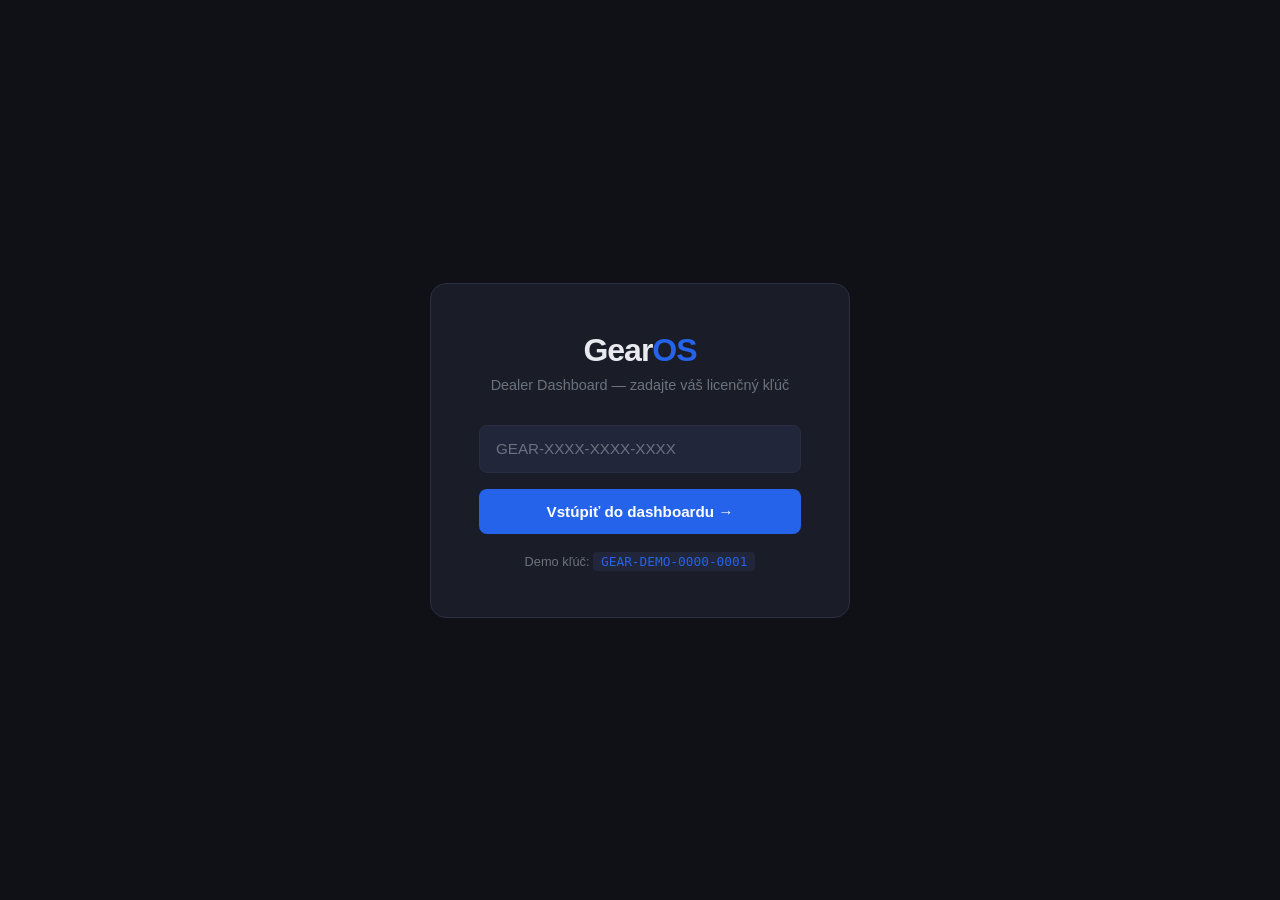
==== dashboard/index.html @ 1849b602 "Add dealer dashboard prototype Single-file HTML/CSS/JS dashboard with login (license key), skill run" ====
<!DOCTYPE html>
<html lang="en">
<head>
<meta charset="UTF-8">
<meta name="viewport" content="width=device-width, initial-scale=1.0">
<title>GearOS — Dealer Dashboard</title>
<style>
*,*::before,*::after{box-sizing:border-box;margin:0;padding:0}
:root{
  --bg:#0f1117;--surface:#1a1d27;--surface2:#22263a;--border:#2a2e42;
  --text:#e8eaf0;--muted:#6b7280;--accent:#2563eb;--accent-light:#1e3a8a;
  --green:#22c55e;--yellow:#f59e0b;--red:#ef4444;--purple:#8b5cf6;
  --font:-apple-system,BlinkMacSystemFont,'Segoe UI',sans-serif;
}
body{font-family:var(--font);background:var(--bg);color:var(--text);height:100vh;overflow:hidden}

/* ── LOGIN ── */
#login{display:flex;align-items:center;justify-content:center;height:100vh;flex-direction:column;gap:32px}
.login-box{background:var(--surface);border:1px solid var(--border);border-radius:16px;padding:48px;width:420px;text-align:center}
.login-logo{font-size:2rem;font-weight:800;letter-spacing:-1px;margin-bottom:8px}
.login-logo span{color:var(--accent)}
.login-sub{color:var(--muted);font-size:.9rem;margin-bottom:32px}
.login-box input{width:100%;background:var(--surface2);border:1px solid var(--border);border-radius:8px;padding:14px 16px;color:var(--text);font-size:.95rem;font-family:monospace;letter-spacing:1px;outline:none;transition:border .15s}
.login-box input:focus{border-color:var(--accent)}
.login-box input::placeholder{color:var(--muted);letter-spacing:0;font-family:var(--font)}
.login-btn{width:100%;margin-top:16px;background:var(--accent);color:white;border:none;border-radius:8px;padding:14px;font-size:.95rem;font-weight:600;cursor:pointer;transition:background .15s}
.login-btn:hover{background:#1d4ed8}
.login-hint{margin-top:20px;font-size:.8rem;color:var(--muted)}
.login-hint code{background:var(--surface2);padding:2px 8px;border-radius:4px;font-size:.8rem;color:var(--accent)}
.login-error{color:var(--red);font-size:.85rem;margin-top:12px;display:none}

/* ── APP SHELL ── */
#app{display:none;height:100vh;flex-direction:row}
aside{width:220px;background:var(--surface);border-right:1px solid var(--border);display:flex;flex-direction:column;padding:20px 0;flex-shrink:0}
.logo{padding:0 20px 20px;font-size:1.2rem;font-weight:800;letter-spacing:-0.5px;border-bottom:1px solid var(--border)}
.logo span{color:var(--accent)}
.tier-badge{font-size:.65rem;font-weight:600;background:var(--accent-light);color:#93c5fd;padding:2px 8px;border-radius:20px;margin-left:8px;text-transform:uppercase}
nav{padding:16px 0;flex:1}
.nav-item{display:flex;align-items:center;gap:12px;padding:10px 20px;cursor:pointer;font-size:.875rem;color:var(--muted);transition:all .15s;border-left:3px solid transparent}
.nav-item:hover{color:var(--text);background:var(--surface2)}
.nav-item.active{color:var(--text);background:var(--surface2);border-left-color:var(--accent)}
.nav-icon{font-size:1rem;width:20px;text-align:center}
.sidebar-bottom{padding:16px 20px;border-top:1px solid var(--border)}
.dealer-info{font-size:.8rem}
.dealer-name{font-weight:600;color:var(--text)}
.dealer-email{color:var(--muted);margin-top:2px}

main{flex:1;overflow-y:auto;background:var(--bg)}
.page{display:none;padding:32px;max-width:1100px}
.page.active{display:block}
.page-header{margin-bottom:28px}
.page-header h1{font-size:1.5rem;font-weight:700;letter-spacing:-.5px}
.page-header p{color:var(--muted);margin-top:6px;font-size:.9rem}

/* ── STATS ── */
.stats-grid{display:grid;grid-template-columns:repeat(4,1fr);gap:16px;margin-bottom:28px}
.stat-card{background:var(--surface);border:1px solid var(--border);border-radius:10px;padding:20px}
.stat-label{font-size:.75rem;color:var(--muted);text-transform:uppercase;letter-spacing:.5px;margin-bottom:8px}
.stat-value{font-size:1.8rem;font-weight:700;line-height:1}
.stat-sub{font-size:.75rem;color:var(--muted);margin-top:6px}
.up{color:var(--green)}
.warn{color:var(--yellow)}

/* ── QUICK ACTIONS ── */
.section-title{font-size:.85rem;font-weight:600;color:var(--muted);text-transform:uppercase;letter-spacing:.5px;margin-bottom:16px}
.actions-row{display:flex;gap:12px;flex-wrap:wrap;margin-bottom:28px}
.action-btn{display:flex;align-items:center;gap:8px;background:var(--surface);border:1px solid var(--border);border-radius:8px;padding:12px 18px;font-size:.875rem;color:var(--text);cursor:pointer;transition:all .15s}
.action-btn:hover{border-color:var(--accent);background:var(--surface2)}
.action-btn .ico{font-size:1rem}

/* ── ACTIVITY ── */
.activity-list{background:var(--surface);border:1px solid var(--border);border-radius:10px;overflow:hidden}
.activity-row{display:flex;align-items:center;gap:16px;padding:14px 20px;border-bottom:1px solid var(--border);font-size:.875rem}
.activity-row:last-child{border-bottom:none}
.activity-dot{width:8px;height:8px;border-radius:50%;flex-shrink:0}
.dot-green{background:var(--green)}
.dot-yellow{background:var(--yellow)}
.dot-blue{background:var(--accent)}
.activity-text{flex:1}
.activity-time{color:var(--muted);font-size:.8rem}

/* ── SKILLS PAGE ── */
.skills-grid{display:grid;grid-template-columns:repeat(auto-fill,minmax(300px,1fr));gap:16px}
.skill-card{background:var(--surface);border:1px solid var(--border);border-radius:10px;padding:24px;display:flex;flex-direction:column;gap:12px;transition:border .15s}
.skill-card:hover{border-color:var(--accent)}
.skill-header{display:flex;align-items:flex-start;justify-content:space-between}
.skill-icon{font-size:1.4rem}
.skill-tier{font-size:.65rem;font-weight:600;padding:2px 8px;border-radius:20px;text-transform:uppercase}
.tier-starter{background:#14532d;color:#86efac}
.tier-pro{background:var(--accent-light);color:#93c5fd}
.skill-name{font-size:.95rem;font-weight:600;margin-top:4px}
.skill-desc{font-size:.825rem;color:var(--muted);line-height:1.5}
.skill-run-btn{margin-top:4px;background:var(--accent);color:white;border:none;border-radius:6px;padding:9px 16px;font-size:.825rem;font-weight:600;cursor:pointer;transition:background .15s;align-self:flex-start}
.skill-run-btn:hover{background:#1d4ed8}
.skill-run-btn.locked{background:var(--surface2);color:var(--muted);cursor:default}

/* ── SKILL RUNNER ── */
#runner-overlay{display:none;position:fixed;inset:0;background:rgba(0,0,0,.7);z-index:100;align-items:center;justify-content:center}
#runner-overlay.open{display:flex}
.runner-box{background:var(--surface);border:1px solid var(--border);border-radius:12px;width:740px;max-height:85vh;display:flex;flex-direction:column}
.runner-header{display:flex;align-items:center;justify-content:space-between;padding:20px 24px;border-bottom:1px solid var(--border)}
.runner-title{font-size:1rem;font-weight:600}
.runner-close{background:none;border:none;color:var(--muted);font-size:1.2rem;cursor:pointer;padding:4px}
.runner-close:hover{color:var(--text)}
.runner-input-row{padding:16px 24px;border-bottom:1px solid var(--border);display:flex;gap:12px}
.runner-input{flex:1;background:var(--surface2);border:1px solid var(--border);border-radius:6px;padding:10px 14px;color:var(--text);font-size:.875rem;outline:none}
.runner-input:focus{border-color:var(--accent)}
.runner-go{background:var(--accent);color:white;border:none;border-radius:6px;padding:10px 20px;font-size:.875rem;font-weight:600;cursor:pointer}
.runner-go:hover{background:#1d4ed8}
.terminal{flex:1;overflow-y:auto;padding:20px 24px;font-family:'Courier New',monospace;font-size:.8rem;line-height:1.7;min-height:320px;max-height:460px}
.t-dim{color:var(--muted)}
.t-accent{color:#60a5fa}
.t-green{color:var(--green)}
.t-yellow{color:var(--yellow)}
.t-red{color:var(--red)}
.t-white{color:var(--text)}
.t-bold{font-weight:700}
.cursor{display:inline-block;width:8px;height:14px;background:var(--accent);vertical-align:middle;animation:blink 1s infinite}
@keyframes blink{0%,100%{opacity:1}50%{opacity:0}}

/* ── CONTACTS ── */
.table-wrap{background:var(--surface);border:1px solid var(--border);border-radius:10px;overflow:hidden}
table{width:100%;border-collapse:collapse;font-size:.85rem}
th{text-align:left;padding:12px 16px;color:var(--muted);font-size:.75rem;text-transform:uppercase;letter-spacing:.5px;border-bottom:1px solid var(--border);font-weight:600}
td{padding:12px 16px;border-bottom:1px solid var(--border)}
tr:last-child td{border-bottom:none}
tr:hover td{background:var(--surface2)}
.status-pill{display:inline-block;padding:2px 10px;border-radius:20px;font-size:.72rem;font-weight:600}
.status-sent{background:#1e3a8a;color:#93c5fd}
.status-replied{background:#14532d;color:#86efac}
.status-cold{background:#3f1515;color:#fca5a5}
.status-new{background:#3f3415;color:#fde68a}

/* ── SETTINGS ── */
.settings-section{background:var(--surface);border:1px solid var(--border);border-radius:10px;padding:24px;margin-bottom:20px}
.settings-section h3{font-size:.9rem;font-weight:600;margin-bottom:20px;padding-bottom:12px;border-bottom:1px solid var(--border)}
.field-row{display:grid;grid-template-columns:200px 1fr;align-items:center;gap:16px;margin-bottom:16px}
.field-label{font-size:.85rem;color:var(--muted)}
.field-input{background:var(--surface2);border:1px solid var(--border);border-radius:6px;padding:9px 12px;color:var(--text);font-size:.875rem;outline:none;width:100%}
.field-input:focus{border-color:var(--accent)}
.save-btn{background:var(--accent);color:white;border:none;border-radius:6px;padding:10px 24px;font-size:.875rem;font-weight:600;cursor:pointer}
.save-btn:hover{background:#1d4ed8}
.save-confirm{color:var(--green);font-size:.8rem;margin-left:12px;opacity:0;transition:opacity .3s}
</style>
</head>
<body>

<!-- ── LOGIN ── -->
<div id="login">
  <div class="login-box">
    <div class="login-logo">Gear<span>OS</span></div>
    <p class="login-sub">Dealer Dashboard — zadajte váš licenčný kľúč</p>
    <input type="text" id="license-input" placeholder="GEAR-XXXX-XXXX-XXXX" maxlength="19" oninput="formatKey(this)">
    <div class="login-error" id="login-error">Neplatný kľúč. Skúste GEAR-DEMO-0000-0001</div>
    <button class="login-btn" onclick="doLogin()">Vstúpiť do dashboardu →</button>
    <p class="login-hint">Demo kľúč: <code>GEAR-DEMO-0000-0001</code></p>
  </div>
</div>

<!-- ── APP ── -->
<div id="app">
  <aside>
    <div class="logo">Gear<span>OS</span><span class="tier-badge">Pro</span></div>
    <nav>
      <div class="nav-item active" onclick="showPage('dashboard',this)"><span class="nav-icon">📋</span> Dashboard</div>
      <div class="nav-item" onclick="showPage('skills',this)"><span class="nav-icon">⚡</span> Skills</div>
      <div class="nav-item" onclick="showPage('contacts',this)"><span class="nav-icon">👥</span> Kontakty</div>
      <div class="nav-item" onclick="showPage('settings',this)"><span class="nav-icon">⚙️</span> Nastavenia</div>
    </nav>
    <div class="sidebar-bottom">
      <div class="dealer-info">
        <div class="dealer-name" id="sb-name">AutoTest s.r.o.</div>
        <div class="dealer-email" id="sb-email">info@autotest.sk</div>
        <div style="margin-top:8px;font-size:.75rem;color:var(--muted)">Platné do: 31.12.2027</div>
      </div>
    </div>
  </aside>

  <main>
    <!-- DASHBOARD -->
    <div class="page active" id="page-dashboard">
      <div class="page-header">
        <h1>Dobré ráno, <span id="owner-name">Peter</span> 👋</h1>
        <p>Štvrtok, 21. mája 2026 — tu je váš denný prehľad</p>
      </div>
      <div class="stats-grid">
        <div class="stat-card">
          <div class="stat-label">Nové dopyty</div>
          <div class="stat-value up">3</div>
          <div class="stat-sub">+2 oproti včera</div>
        </div>
        <div class="stat-card">
          <div class="stat-label">Follow-upy dnes</div>
          <div class="stat-value warn">5</div>
          <div class="stat-sub">D+7: 3 · D+14: 2</div>
        </div>
        <div class="stat-card">
          <div class="stat-label">Posledný scan</div>
          <div class="stat-value" style="font-size:1.1rem;padding-top:4px">VW Golf</div>
          <div class="stat-sub">Včera · 4 kandidáti</div>
        </div>
        <div class="stat-card">
          <div class="stat-label">B2B kontakty</div>
          <div class="stat-value">142</div>
          <div class="stat-sub">12 aktívnych</div>
        </div>
      </div>
      <div class="section-title">Rýchle akcie</div>
      <div class="actions-row">
        <div class="action-btn" onclick="openRunner('car-listing-scanner')"><span class="ico">🔍</span> Nový scan</div>
        <div class="action-btn" onclick="showPage('contacts',document.querySelector('[onclick*=contacts]'))"><span class="ico">📤</span> Follow-upy</div>
        <div class="action-btn" onclick="openRunner('inquiry-classifier')"><span class="ico">📩</span> Klasifikovať dopyt</div>
        <div class="action-btn" onclick="openRunner('daily-digest')"><span class="ico">📋</span> Daily Digest</div>
      </div>
      <div class="section-title">Posledná aktivita</div>
      <div class="activity-list">
        <div class="activity-row"><div class="activity-dot dot-green"></div><div class="activity-text"><strong>VW Golf diesel</strong> — scan dokončený, 4 odporúčania</div><div class="activity-time">pred 2h</div></div>
        <div class="activity-row"><div class="activity-dot dot-blue"></div><div class="activity-text">Dopyt od zákazníka: <strong>cena BMW 320d</strong> — price_request, odpoveď odoslaná</div><div class="activity-time">pred 4h</div></div>
        <div class="activity-row"><div class="activity-dot dot-yellow"></div><div class="activity-text"><strong>3 follow-upy D+7</strong> — čakajú na odoslanie</div><div class="activity-time">dnes</div></div>
        <div class="activity-row"><div class="activity-dot dot-green"></div><div class="activity-text">B2B email — <strong>Autohaus Müller</strong> odpovedal: záujem</div><div class="activity-time">včera</div></div>
        <div class="activity-row"><div class="activity-dot dot-blue"></div><div class="activity-text">LinkedIn — <strong>2 nové spojenia</strong> z kampane Škoda Octavia</div><div class="activity-time">včera</div></div>
      </div>
    </div>

    <!-- SKILLS -->
    <div class="page" id="page-skills">
      <div class="page-header">
        <h1>Skills</h1>
        <p>Kliknite na skill a spustite ho — výsledky sa zobrazia priamo tu</p>
      </div>
      <div class="skills-grid">
        <div class="skill-card">
          <div class="skill-header"><div class="skill-icon">🔍</div><span class="skill-tier tier-starter">Starter</span></div>
          <div class="skill-name">Car Listing Scanner</div>
          <div class="skill-desc">Skenuje mobile.de podľa vašich kritérií. Hodnotí a radí podľa odhadovanej marže.</div>
          <button class="skill-run-btn" onclick="openRunner('car-listing-scanner')">▶ Spustiť</button>
        </div>
        <div class="skill-card">
          <div class="skill-header"><div class="skill-icon">📊</div><span class="skill-tier tier-pro">Pro</span></div>
          <div class="skill-name">Competitor Pricing Monitor</div>
          <div class="skill-desc">Nájde nemeckých dealerôv predávajúcich rovnaký model drahšie. Identifikuje B2B ciele.</div>
          <button class="skill-run-btn" onclick="openRunner('competitor-pricing-monitor')">▶ Spustiť</button>
        </div>
        <div class="skill-card">
          <div class="skill-header"><div class="skill-icon">✉️</div><span class="skill-tier tier-pro">Pro</span></div>
          <div class="skill-name">B2B Outreach Generator</div>
          <div class="skill-desc">Generuje personalizované B2B emaily pre nemeckých dealerôv. Nikdy neodosiela automaticky.</div>
          <button class="skill-run-btn" onclick="openRunner('b2b-outreach-generator')">▶ Spustiť</button>
        </div>
        <div class="skill-card">
          <div class="skill-header"><div class="skill-icon">📩</div><span class="skill-tier tier-starter">Starter</span></div>
          <div class="skill-name">Inquiry Classifier</div>
          <div class="skill-desc">Klasifikuje dopyty zákazníkov a navrhne správnu odpoveď v správnom jazyku.</div>
          <button class="skill-run-btn" onclick="openRunner('inquiry-classifier')">▶ Spustiť</button>
        </div>
        <div class="skill-card">
          <div class="skill-header"><div class="skill-icon">📄</div><span class="skill-tier tier-starter">Starter</span></div>
          <div class="skill-name">Vehicle Doc Generator</div>
          <div class="skill-desc">Vygeneruje brandovanú PDF ponuku z URL inzerátu. Automaticky vypočíta predajnú cenu.</div>
          <button class="skill-run-btn" onclick="openRunner('vehicle-doc-generator')">▶ Spustiť</button>
        </div>
        <div class="skill-card">
          <div class="skill-header"><div class="skill-icon">💼</div><span class="skill-tier tier-pro">Pro</span></div>
          <div class="skill-name">LinkedIn Prospector</div>
          <div class="skill-desc">Nájde rozhodovacie osoby v cieľových dealerstvách. Follow-up D+7, D+14, D+21.</div>
          <button class="skill-run-btn" onclick="openRunner('linkedin-prospector')">▶ Spustiť</button>
        </div>
        <div class="skill-card">
          <div class="skill-header"><div class="skill-icon">📋</div><span class="skill-tier tier-pro">Pro</span></div>
          <div class="skill-name">Daily Digest</div>
          <div class="skill-desc">Ranné zhrnutie: inbox, pipeline, market pulse a 3 priority na dnes.</div>
          <button class="skill-run-btn" onclick="openRunner('daily-digest')">▶ Spustiť</button>
        </div>
        <div class="skill-card">
          <div class="skill-header"><div class="skill-icon">🧹</div><span class="skill-tier tier-pro">Pro</span></div>
          <div class="skill-name">Contact Deduplicator</div>
          <div class="skill-desc">Vyčistí váš B2B zoznam kontaktov pred každou kampaňou.</div>
          <button class="skill-run-btn" onclick="openRunner('contact-deduplicator')">▶ Spustiť</button>
        </div>
      </div>
    </div>

    <!-- CONTACTS -->
    <div class="page" id="page-contacts">
      <div class="page-header">
        <h1>B2B Kontakty</h1>
        <p>142 kontaktov · 12 aktívnych · 5 follow-upov dnes</p>
      </div>
      <div class="table-wrap">
        <table>
          <thead><tr><th>Meno</th><th>Firma</th><th>Email</th><th>Posledný kontakt</th><th>Status</th><th>Akcia</th></tr></thead>
          <tbody>
            <tr><td>Klaus Berger</td><td>Autohaus Müller GmbH</td><td>k.berger@autohaus-mueller.de</td><td>14.05.2026</td><td><span class="status-pill status-replied">Odpovedal</span></td><td><button class="skill-run-btn" style="padding:5px 12px;font-size:.75rem" onclick="openRunner('b2b-outreach-generator')">Follow-up</button></td></tr>
            <tr><td>Thomas Schneider</td><td>Premium Cars DE</td><td>t.schneider@premiumcars.de</td><td>07.05.2026</td><td><span class="status-pill status-sent">Odoslaný</span></td><td><button class="skill-run-btn" style="padding:5px 12px;font-size:.75rem" onclick="openRunner('b2b-outreach-generator')">D+14</button></td></tr>
            <tr><td>Maria Koch</td><td>WELLER Premium GmbH</td><td>info@wellergruppe.de</td><td>07.05.2026</td><td><span class="status-pill status-sent">Odoslaný</span></td><td><button class="skill-run-btn" style="padding:5px 12px;font-size:.75rem" onclick="openRunner('b2b-outreach-generator')">D+14</button></td></tr>
            <tr><td>Hans Weber</td><td>AutoZentrum Frankfurt</td><td>h.weber@autozentrum.de</td><td>21.04.2026</td><td><span class="status-pill status-cold">Studený</span></td><td><span style="font-size:.8rem;color:var(--muted)">Stop</span></td></tr>
            <tr><td>Stefan Braun</td><td>Procar Automobile GmbH</td><td>s.braun@procar.de</td><td>30.04.2026</td><td><span class="status-pill status-sent">Odoslaný</span></td><td><button class="skill-run-btn" style="padding:5px 12px;font-size:.75rem" onclick="openRunner('b2b-outreach-generator')">D+21</button></td></tr>
            <tr><td>Anna Fischer</td><td>Neue Kontakt GmbH</td><td>a.fischer@neuekontakt.de</td><td>—</td><td><span class="status-pill status-new">Nový</span></td><td><button class="skill-run-btn" style="padding:5px 12px;font-size:.75rem" onclick="openRunner('b2b-outreach-generator')">Oslovi</button></td></tr>
          </tbody>
        </table>
      </div>
    </div>

    <!-- SETTINGS -->
    <div class="page" id="page-settings">
      <div class="page-header">
        <h1>Nastavenia</h1>
        <p>Konfigurácia vašej dealerky — zmeny sa aplikujú okamžite na všetky skills</p>
      </div>
      <div class="settings-section">
        <h3>🏢 Identita dealerky</h3>
        <div class="field-row"><label class="field-label">Názov firmy</label><input class="field-input" id="cfg-name" value="AutoTest s.r.o."></div>
        <div class="field-row"><label class="field-label">Majiteľ</label><input class="field-input" id="cfg-owner" value="Peter Novák"></div>
        <div class="field-row"><label class="field-label">Email</label><input class="field-input" id="cfg-email" value="info@autotest.sk"></div>
        <div class="field-row"><label class="field-label">Telefón</label><input class="field-input" value="+421 900 123 456"></div>
        <div class="field-row"><label class="field-label">Mesto</label><input class="field-input" value="Košice, Slovensko"></div>
        <button class="save-btn" onclick="saveSettings()">Uložiť</button>
        <span class="save-confirm" id="save-confirm">✓ Uložené</span>
      </div>
      <div class="settings-section">
        <h3>💶 Nákupné kritériá</h3>
        <div class="field-row"><label class="field-label">Budget min (€)</label><input class="field-input" value="8 000"></div>
        <div class="field-row"><label class="field-label">Budget max (€)</label><input class="field-input" value="20 000"></div>
        <div class="field-row"><label class="field-label">Max nájazd (km)</label><input class="field-input" value="80 000"></div>
        <div class="field-row"><label class="field-label">Max vek (roky)</label><input class="field-input" value="5"></div>
        <div class="field-row"><label class="field-label">Min marža (€)</label><input class="field-input" value="2 000"></div>
        <div class="field-row"><label class="field-label">Transport (€)</label><input class="field-input" value="800"></div>
        <button class="save-btn" onclick="saveSettings()">Uložiť</button>
      </div>
      <div class="settings-section">
        <h3>🔑 Licencia</h3>
        <div class="field-row"><label class="field-label">Kľúč</label><input class="field-input" value="GEAR-DEMO-0000-0001" style="font-family:monospace" readonly></div>
        <div class="field-row"><label class="field-label">Tier</label><input class="field-input" value="Pro" readonly></div>
        <div class="field-row"><label class="field-label">Platné do</label><input class="field-input" value="31.12.2027" readonly></div>
      </div>
    </div>
  </main>
</div>

<!-- ── SKILL RUNNER OVERLAY ── -->
<div id="runner-overlay">
  <div class="runner-box">
    <div class="runner-header">
      <div class="runner-title" id="runner-title">🔍 Car Listing Scanner</div>
      <button class="runner-close" onclick="closeRunner()">✕</button>
    </div>
    <div class="runner-input-row">
      <input class="runner-input" id="runner-input" placeholder="Napr: BMW 3er diesel, VW Golf 2020, Škoda Octavia..." onkeydown="if(event.key==='Enter')runSkill()">
      <button class="runner-go" onclick="runSkill()">▶ Spustiť</button>
    </div>
    <div class="terminal" id="terminal">
      <span class="t-dim">// Zadajte model a stlačte Spustiť...</span>
    </div>
  </div>
</div>

<script>
const VALID_KEYS = ['GEAR-DEMO-0000-0001','GEAR-TEST-0000-0002'];

function formatKey(el){
  let v = el.value.replace(/[^A-Z0-9]/gi,'').toUpperCase().substring(0,16);
  let out = '';
  for(let i=0;i<v.length;i++){
    if(i===4||i===8||i===12) out+='-';
    out+=v[i];
  }
  el.value = out;
}

function doLogin(){
  const key = document.getElementById('license-input').value.trim().toUpperCase();
  const err = document.getElementById('login-error');
  if(VALID_KEYS.includes(key)){
    err.style.display='none';
    document.getElementById('login').style.display='none';
    document.getElementById('app').style.display='flex';
  } else {
    err.style.display='block';
  }
}

document.getElementById('license-input').addEventListener('keydown', e => { if(e.key==='Enter') doLogin(); });

function showPage(id, el){
  document.querySelectorAll('.page').forEach(p=>p.classList.remove('active'));
  document.querySelectorAll('.nav-item').forEach(n=>n.classList.remove('active'));
  document.getElementById('page-'+id).classList.add('active');
  if(el) el.classList.add('active');
}

const SKILL_META = {
  'car-listing-scanner':          {icon:'🔍', title:'Car Listing Scanner',         ph:'Napr: VW Golf diesel, BMW 3er, Škoda Octavia...'},
  'competitor-pricing-monitor':   {icon:'📊', title:'Competitor Pricing Monitor',  ph:'Napr: BMW 320d 2023, VW Passat diesel...'},
  'b2b-outreach-generator':       {icon:'✉️', title:'B2B Outreach Generator',      ph:'Napr: Autohaus Müller Hamburg, WELLER Premium...'},
  'inquiry-classifier':           {icon:'📩', title:'Inquiry Classifier',          ph:'Sem vložte text dopytu od zákazníka...'},
  'vehicle-doc-generator':        {icon:'📄', title:'Vehicle Doc Generator',       ph:'URL z mobile.de alebo napr: BMW 320d 2023 51tkm...'},
  'linkedin-prospector':          {icon:'💼', title:'LinkedIn Prospector',         ph:'Napr: Autohaus München, Premium Cars DE...'},
  'daily-digest':                 {icon:'📋', title:'Daily Digest',                ph:'(stlačte Spustiť pre dnešný prehľad)'},
  'contact-deduplicator':         {icon:'🧹', title:'Contact Deduplicator',        ph:'(stlačte Spustiť pre analýzu kontaktov)'},
};

let currentSkill = '';
function openRunner(skill){
  currentSkill = skill;
  const m = SKILL_META[skill] || {icon:'⚡',title:skill,ph:'...'};
  document.getElementById('runner-title').textContent = m.icon+' '+m.title;
  document.getElementById('runner-input').placeholder = m.ph;
  document.getElementById('runner-input').value = '';
  document.getElementById('terminal').innerHTML = '<span class="t-dim">// Zadajte model a stlačte Spustiť...</span>';
  document.getElementById('runner-overlay').classList.add('open');
  setTimeout(()=>document.getElementById('runner-input').focus(),100);
}
function closeRunner(){
  document.getElementById('runner-overlay').classList.remove('open');
}
document.getElementById('runner-overlay').addEventListener('click', e=>{ if(e.target===document.getElementById('runner-overlay')) closeRunner(); });

const OUTPUTS = {
  'car-listing-scanner': (q) => [
    [`<span class="t-dim">━━━━━━━━━━━━━━━━━━━━━━━━━━━━━━━━━━━━━━━━━━━━</span>`],
    [`<span class="t-accent">GearOS</span> <span class="t-dim">·</span> <span class="t-white">Car Listing Scanner</span>`],
    [`<span class="t-dim">Config: AutoTest s.r.o. · Budget €8k–20k · Max 80tkm · 5 rokov</span>`],
    [`<span class="t-dim">━━━━━━━━━━━━━━━━━━━━━━━━━━━━━━━━━━━━━━━━━━━━</span>`],
    [`<span class="t-dim">Hľadám: </span><span class="t-white">${q || 'VW Golf diesel'}</span><span class="t-dim"> · mobile.de · DE</span>`],
    [`<span class="t-dim">Načítavam výsledky...</span>`],
    [`<span class="t-dim">Nájdených: 847 inzerátov · Filtrujem podľa kritérií...</span>`],
    [`<span class="t-dim">Po filtrovaní (budget + nájazd + vek + red flags): 23 kandidátov</span>`],
    [``],
    [`<span class="t-dim">──── SHORTLIST ─────────────────────────────</span>`],
    [`<span class="t-green">✅ ODPORÚČAM</span>`],
    [``],
    [`<span class="t-white t-bold">#1 · VW Golf 2.0 TDI DSG · 16.800 € · EZ 03/2022 · 54.200 km</span>`],
    [`<span class="t-dim">   140 kW (190 PS) · Diesel · Unfallfrei · Automatik</span>`],
    [`<span class="t-dim">   Autohaus Kern GmbH · ⭐4.8 (312) · 80331 München</span>`],
    [`<span class="t-dim">   Segment: compact_mass · Markup: 10%</span>`],
    [`<span class="t-accent">   Odhadovaná predajná cena: ~19.280 € · Hrubá marža: ~1.680 €</span>`],
    [``],
    [`<span class="t-white t-bold">#2 · VW Golf 1.6 TDI · 14.990 € · EZ 07/2021 · 67.000 km</span>`],
    [`<span class="t-dim">   85 kW (115 PS) · Diesel · Unfallfrei · Scheckheft lückenlos</span>`],
    [`<span class="t-dim">   Fahrzeugmarkt Schmidt · ⭐4.6 (89) · 50667 Köln</span>`],
    [`<span class="t-accent">   Odhadovaná predajná cena: ~17.239 € · Hrubá marža: ~1.449 €</span>`],
    [``],
    [`<span class="t-yellow">🟡 OK</span>`],
    [``],
    [`<span class="t-white">#3 · VW Golf 2.0 TDI · 18.500 € · EZ 11/2021 · 58.900 km · 150 kW</span>`],
    [`<span class="t-dim">   Unfallfrei · Leder · Pano · Autohaus Richter GmbH</span>`],
    [`<span class="t-accent">   Predajná cena: ~21.275 € · Hrubá marža: ~1.975 €</span> <span class="t-dim">(pri limite 2.000€)</span>`],
    [``],
    [`<span class="t-dim">──────────────────────────────────────────</span>`],
    [`<span class="t-dim">❌ Vylúčených: 20 (9× budget, 6× nájazd, 3× vek, 2× nehoda)</span>`],
    [``],
    [`<span class="t-dim">Ďalší krok: </span><span class="t-white">Vygenerovať PDF ponuku alebo B2B email? (pdf / b2b / skip)</span>`],
  ],
  'inquiry-classifier': (q) => [
    [`<span class="t-dim">━━━━━━━━━━━━━━━━━━━━━━━━━━━━━━━━━━━━━━━━━━━━</span>`],
    [`<span class="t-accent">GearOS</span> <span class="t-dim">·</span> <span class="t-white">Inquiry Classifier</span>`],
    [`<span class="t-dim">━━━━━━━━━━━━━━━━━━━━━━━━━━━━━━━━━━━━━━━━━━━━</span>`],
    [`<span class="t-dim">Analyzujem dopyt...</span>`],
    [``],
    [`<span class="t-white t-bold">📩 Klasifikácia dopytu</span>`],
    [``],
    [`<span class="t-dim">Kategória:    </span><span class="t-yellow">price_request</span>`],
    [`<span class="t-dim">Jazyk:        </span><span class="t-white">slovenčina</span>`],
    [`<span class="t-dim">Sentiment:    </span><span class="t-green">pozitívny</span>`],
    [``],
    [`<span class="t-dim">──── Navrhovaná odpoveď ────────────────────</span>`],
    [`<span class="t-white">Dobrý deň,</span>`],
    [``],
    [`<span class="t-white">ďakujeme za váš záujem. ${q ? 'Cena vozidla' : 'Aktuálna predajná cena'} je</span>`],
    [`<span class="t-white">uvedená vrátane DPH v režime prirážky (§ 25a zákona o DPH).</span>`],
    [`<span class="t-white">V prípade záujmu o rezerváciu alebo prehliadku nás</span>`],
    [`<span class="t-white">kontaktujte na info@autotest.sk alebo +421 900 123 456.</span>`],
    [``],
    [`<span class="t-white">S pozdravom,</span>`],
    [`<span class="t-white">Peter Novák · AutoTest s.r.o.</span>`],
    [`<span class="t-dim">──────────────────────────────────────────</span>`],
    [`<span class="t-dim">Odoslať odpoveď? (áno / upraviť)</span>`],
  ],
  'daily-digest': () => [
    [`<span class="t-dim">━━━━━━━━━━━━━━━━━━━━━━━━━━━━━━━━━━━━━━━━━━━━</span>`],
    [`<span class="t-white t-bold">📋 Daily Digest — štvrtok, 21. mája 2026</span>`],
    [`<span class="t-dim">Dobré ráno, Peter.</span>`],
    [`<span class="t-dim">━━━━━━━━━━━━━━━━━━━━━━━━━━━━━━━━━━━━━━━━━━━━</span>`],
    [``],
    [`<span class="t-white t-bold">📬 INBOX (3 neprečítané)</span>`],
    [`<span class="t-dim">  1. </span><span class="t-white">Ján Kováč — "Koľko stojí Golf diesel?" · price_request · pred 2h</span>`],
    [`<span class="t-dim">  2. </span><span class="t-white">k.berger@autohaus-mueller.de — "Ja, interessiert..." · replied · pred 4h</span>`],
    [`<span class="t-dim">  3. </span><span class="t-white">Mária Horváth — "Je ešte dostupný?" · availability · dnes ráno</span>`],
    [``],
    [`<span class="t-white t-bold">📤 B2B FOLLOW-UPS</span>`],
    [`<span class="t-yellow">  D+7 dnes (3):</span>`],
    [`<span class="t-dim">    · Thomas Schneider @ Premium Cars DE — odoslaný 14.05.</span>`],
    [`<span class="t-dim">    · Maria Koch @ WELLER Premium — odoslaný 14.05.</span>`],
    [`<span class="t-dim">    · Jan Müller @ AutoZentrum Berlin — odoslaný 14.05.</span>`],
    [`<span class="t-yellow">  D+14 (2):</span>`],
    [`<span class="t-dim">    · Stefan Braun @ Procar GmbH — odoslaný 07.05.</span>`],
    [`<span class="t-dim">    · Hans Weber @ Autohaus Regensburg — odoslaný 07.05.</span>`],
    [``],
    [`<span class="t-white t-bold">📈 MARKET PULSE</span>`],
    [`<span class="t-dim">  · VW Golf: 2 nové inzeráty spĺňajú kritériá (od €14.500)</span>`],
    [`<span class="t-dim">  · Škoda Octavia: 1 pokles ceny (€18.900 → €17.400) — Autohaus Kern</span>`],
    [``],
    [`<span class="t-dim">━━━━━━━━━━━━━━━━━━━━━━━━━━━━━━━━━━━━━━━━━━━━</span>`],
    [`<span class="t-white t-bold">🎯 3 PRIORITY NA DNES</span>`],
    [`<span class="t-white">  1. </span><span class="t-accent">Odpovedaj Klausovi Bergerovi</span><span class="t-dim"> — zaujal sa, horúci lead</span>`],
    [`<span class="t-white">  2. </span><span class="t-accent">Odošli D+7 follow-upy</span><span class="t-dim"> (3 kontakty čakajú)</span>`],
    [`<span class="t-white">  3. </span><span class="t-accent">Scan: Škoda Octavia</span><span class="t-dim"> — pokles ceny stojí za pozrenie</span>`],
    [`<span class="t-dim">━━━━━━━━━━━━━━━━━━━━━━━━━━━━━━━━━━━━━━━━━━━━</span>`],
    [`<span class="t-dim">Akcia: reply 2 / follow-up / scan / done</span>`],
  ],
  'b2b-outreach-generator': (q) => [
    [`<span class="t-dim">━━━━━━━━━━━━━━━━━━━━━━━━━━━━━━━━━━━━━━━━━━━━</span>`],
    [`<span class="t-accent">GearOS</span> <span class="t-dim">·</span> <span class="t-white">B2B Outreach Generator</span>`],
    [`<span class="t-dim">━━━━━━━━━━━━━━━━━━━━━━━━━━━━━━━━━━━━━━━━━━━━</span>`],
    [`<span class="t-dim">Kontrolujem exclude list... ✓</span>`],
    [`<span class="t-dim">Gmail check (posledných 30 dní)... ✓ (0 emailov)</span>`],
    [`<span class="t-dim">Overujem trhovú cenu na mobile.de... ✓</span>`],
    [``],
    [`<span class="t-white t-bold">✉️ Navrhovaný email</span>`],
    [`<span class="t-dim">──────────────────────────────────────────</span>`],
    [`<span class="t-dim">An:      </span><span class="t-white">${q || 'info@autohaus-target.de'}</span>`],
    [`<span class="t-dim">Von:     </span><span class="t-white">info@autotest.sk</span>`],
    [`<span class="t-dim">Betreff: </span><span class="t-white">B2B-Angebot: VW Golf 2.0 TDI | EZ 03/2022 | 54.200 km</span>`],
    [`<span class="t-dim">──────────────────────────────────────────</span>`],
    [`<span class="t-white">Sehr geehrte Damen und Herren,</span>`],
    [``],
    [`<span class="t-white">mein Name ist Peter Novák, Inhaber von AutoTest s.r.o.</span>`],
    [`<span class="t-white">mit Standort in Košice, Slowakei.</span>`],
    [``],
    [`<span class="t-white">Ich sehe, dass Sie aktuell einen VW Golf 2.0 TDI für</span>`],
    [`<span class="t-white">19.900 € anbieten. Ich habe ein vergleichbares Fahrzeug</span>`],
    [`<span class="t-white">zur sofortigen Übernahme verfügbar:</span>`],
    [``],
    [`<span class="t-white">VW Golf 2.0 TDI DSG | EZ 03/2022 | 54.200 km | 140 kW</span>`],
    [`<span class="t-white">Diesel | unfallfrei | B2B-Preis: 16.800 € netto</span>`],
    [``],
    [`<span class="t-white">Lieferung nach Deutschland möglich.</span>`],
    [`<span class="t-white">Hätten Sie Interesse?</span>`],
    [``],
    [`<span class="t-white">Mit freundlichen Grüßen</span>`],
    [`<span class="t-white">Peter Novák · AutoTest s.r.o. · +421 900 123 456</span>`],
    [`<span class="t-dim">──────────────────────────────────────────</span>`],
    [`<span class="t-dim">⚠️ Čakám na schválenie — vytvoriť Gmail draft? (áno / nie)</span>`],
  ],
};

let typeInterval = null;
function runSkill(){
  const q = document.getElementById('runner-input').value.trim();
  const term = document.getElementById('terminal');
  term.innerHTML = '';
  if(typeInterval) clearInterval(typeInterval);

  const lines = (OUTPUTS[currentSkill] || OUTPUTS['car-listing-scanner'])(q);
  let i = 0;
  typeInterval = setInterval(()=>{
    if(i >= lines.length){ clearInterval(typeInterval); return; }
    const div = document.createElement('div');
    div.innerHTML = lines[i][0] || '&nbsp;';
    term.appendChild(div);
    term.scrollTop = term.scrollHeight;
    i++;
  }, 60);
}

function saveSettings(){
  const name = document.getElementById('cfg-name').value;
  const owner = document.getElementById('cfg-owner').value.split(' ')[0];
  document.getElementById('sb-name').textContent = name;
  document.getElementById('sb-email').textContent = document.getElementById('cfg-email').value;
  document.getElementById('owner-name').textContent = owner;
  const c = document.getElementById('save-confirm');
  c.style.opacity=1;
  setTimeout(()=>c.style.opacity=0, 2500);
}
</script>
</body>
</html>
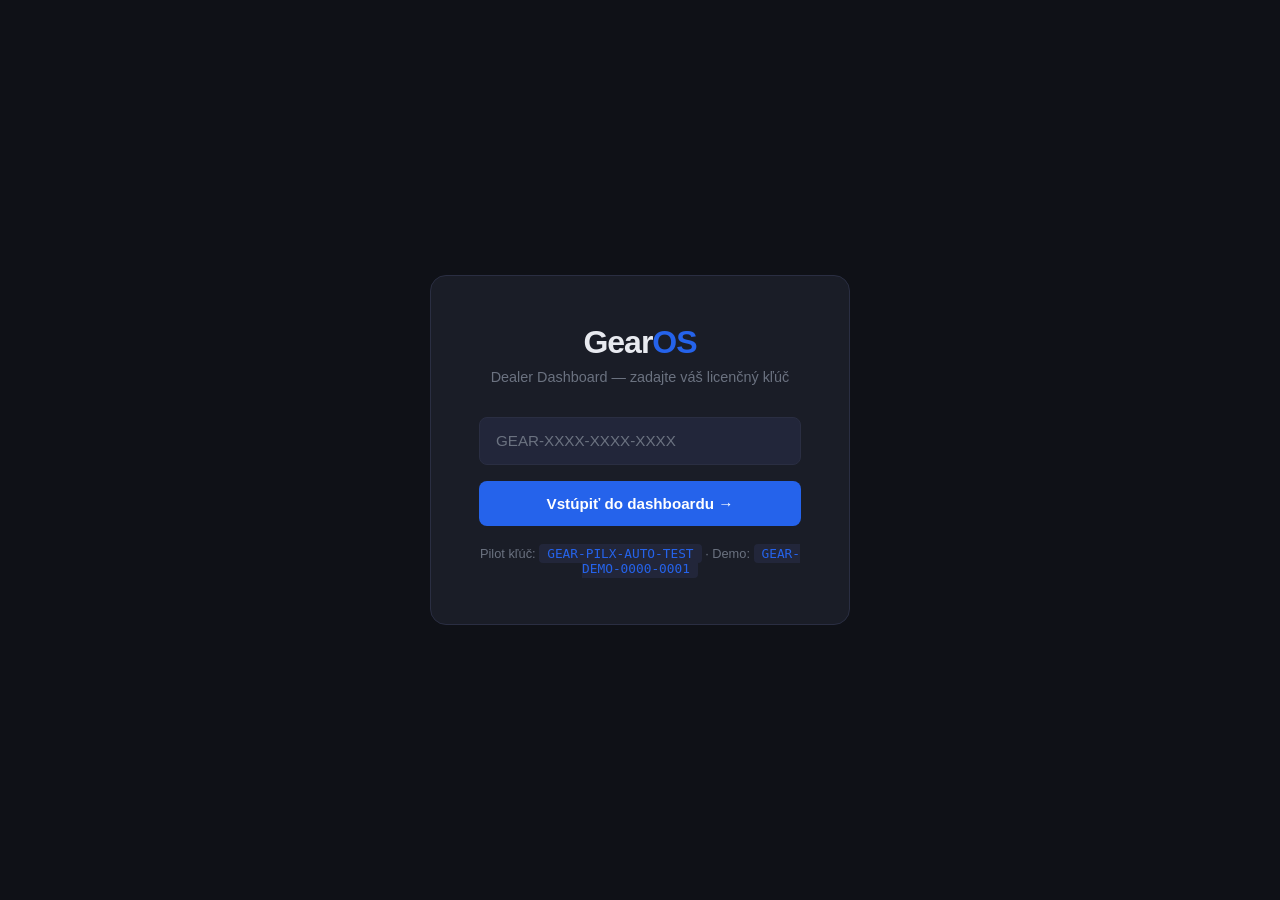
==== commit 9b6155f3: "Connect dashboard to License API Replaces hardcoded VALID_KEYS with real API call to gearos-license-" ====
--- a/dashboard/index.html
+++ b/dashboard/index.html
@@ -151,9 +151,9 @@
     <div class="login-logo">Gear<span>OS</span></div>
     <p class="login-sub">Dealer Dashboard — zadajte váš licenčný kľúč</p>
     <input type="text" id="license-input" placeholder="GEAR-XXXX-XXXX-XXXX" maxlength="19" oninput="formatKey(this)">
-    <div class="login-error" id="login-error">Neplatný kľúč. Skúste GEAR-DEMO-0000-0001</div>
+    <div class="login-error" id="login-error">Neplatný kľúč</div>
     <button class="login-btn" onclick="doLogin()">Vstúpiť do dashboardu →</button>
-    <p class="login-hint">Demo kľúč: <code>GEAR-DEMO-0000-0001</code></p>
+    <p class="login-hint">Pilot kľúč: <code>GEAR-PILX-AUTO-TEST</code> · Demo: <code>GEAR-DEMO-0000-0001</code></p>
   </div>
 </div>
 
@@ -355,7 +355,9 @@
 </div>
 
 <script>
-const VALID_KEYS = ['GEAR-DEMO-0000-0001','GEAR-TEST-0000-0002'];
+const API_BASE = 'https://gearos-license-api.rybarsky.workers.dev';
+const DEMO_KEYS = ['GEAR-DEMO-0000-0001','GEAR-TEST-0000-0002'];
+let CURRENT_LICENSE = null;
 
 function formatKey(el){
   let v = el.value.replace(/[^A-Z0-9]/gi,'').toUpperCase().substring(0,16);
@@ -367,15 +369,54 @@
   el.value = out;
 }
 
-function doLogin(){
+async function doLogin(){
   const key = document.getElementById('license-input').value.trim().toUpperCase();
   const err = document.getElementById('login-error');
-  if(VALID_KEYS.includes(key)){
-    err.style.display='none';
-    document.getElementById('login').style.display='none';
-    document.getElementById('app').style.display='flex';
-  } else {
+  const btn = document.querySelector('.login-btn');
+  btn.disabled = true; btn.textContent = 'Overujem...';
+  err.style.display='none';
+
+  // Demo režim — bez API (pre rýchle prezeranie)
+  if(DEMO_KEYS.includes(key)){
+    CURRENT_LICENSE = {key, tier:'pro', valid_until:'2027-12-31', issued_to:'Demo Dealer'};
+    enterDashboard();
+    return;
+  }
+
+  try {
+    const res = await fetch(`${API_BASE}/license?key=${encodeURIComponent(key)}`);
+    const data = await res.json();
+    if(data.valid){
+      CURRENT_LICENSE = {key, ...data};
+      enterDashboard();
+    } else {
+      err.textContent = data.reason === 'not_found' ? 'Kľúč nenájdený v databáze' :
+                        data.reason === 'invalid_format' ? 'Neplatný formát kľúča' :
+                        data.reason === 'expired' ? 'Licencia expirovala' :
+                        data.reason === 'inactive' ? 'Licencia deaktivovaná' :
+                        'Neplatný kľúč';
+      err.style.display='block';
+      btn.disabled = false; btn.textContent = 'Vstúpiť do dashboardu →';
+    }
+  } catch(e){
+    err.textContent = 'Chyba spojenia s API';
     err.style.display='block';
+    btn.disabled = false; btn.textContent = 'Vstúpiť do dashboardu →';
+  }
+}
+
+function enterDashboard(){
+  document.getElementById('login').style.display='none';
+  document.getElementById('app').style.display='flex';
+  // Vyplň licenčné údaje v Settings
+  const lic = CURRENT_LICENSE;
+  const keyInput = document.querySelector('#page-settings input[value^="GEAR-"]');
+  if(keyInput) keyInput.value = lic.key;
+  const settingsInputs = document.querySelectorAll('#page-settings input[readonly]');
+  if(settingsInputs[1]) settingsInputs[1].value = lic.tier.charAt(0).toUpperCase()+lic.tier.slice(1);
+  if(settingsInputs[2] && lic.valid_until) {
+    const [y,m,d] = lic.valid_until.split('-');
+    settingsInputs[2].value = `${d}.${m}.${y}`;
   }
 }
 
